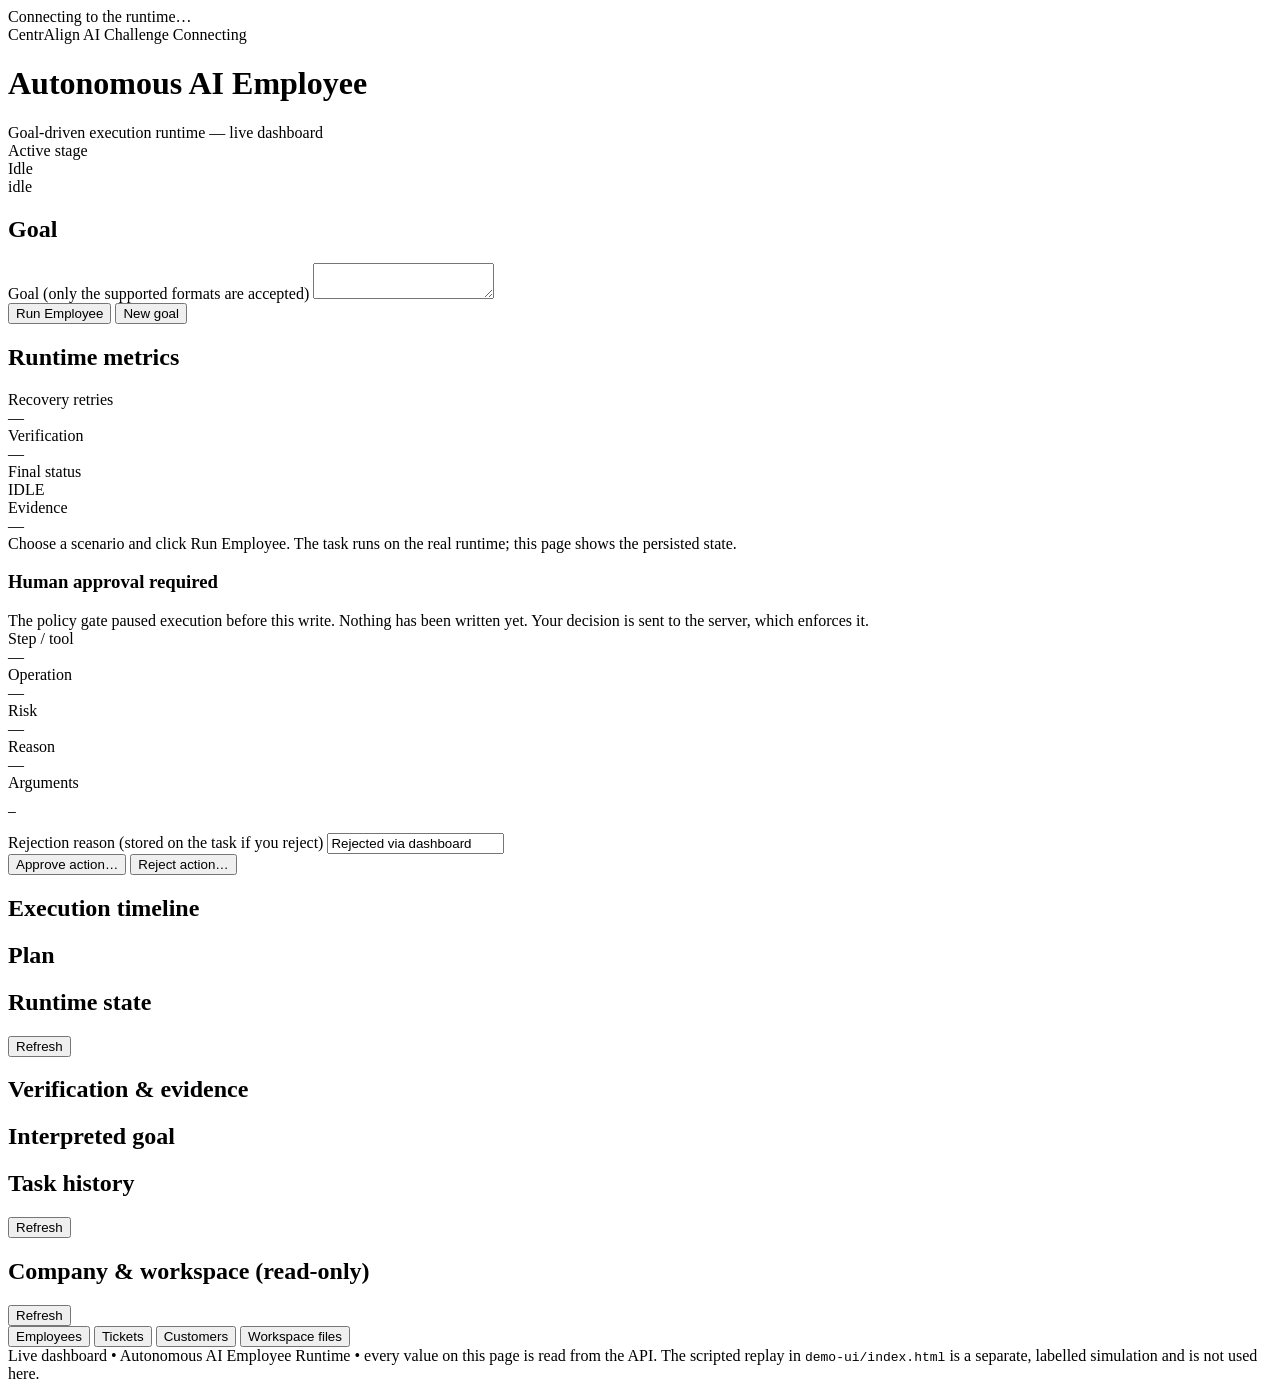
==== app/web/index.html @ 83863a16 "feat(web): replace scripted demo with live dashboard" ====
<!DOCTYPE html>
<html lang="en">
<head>
  <meta charset="UTF-8" />
  <meta name="viewport" content="width=device-width, initial-scale=1.0" />
  <title>Autonomous AI Employee — Live Dashboard</title>
  <link rel="stylesheet" href="/static/app.css" />
</head>
<body>
  <div class="wrap">
    <div class="disclaimer" id="modeNotice" role="note">Connecting to the runtime…</div>
    <div class="banner error" id="connectionBanner" role="alert" hidden></div>

    <header class="topbar">
      <div class="brand">
        <div class="badges">
          <span class="badge accent">CentrAlign AI Challenge</span>
          <span class="badge live" id="modeBadge">Connecting</span>
          <span class="badge" id="versionBadge" hidden></span>
        </div>
        <h1>Autonomous AI Employee</h1>
        <div class="subtitle">Goal-driven execution runtime — live dashboard</div>
      </div>
      <div class="active-banner">
        <div>
          <div class="label">Active stage</div>
          <div class="value" id="activeStageLabel">Idle</div>
        </div>
        <div class="status-pill idle" id="statusPill" role="status" aria-live="polite">idle</div>
      </div>
    </header>

    <section class="card session-card" id="sessionCard" aria-labelledby="sessionTitle" hidden>
      <div class="card-hd"><h2 id="sessionTitle">Start a demo session</h2></div>
      <div class="card-bd">
        <p class="session-text" id="sessionText"></p>
        <form id="sessionForm" class="session-form" novalidate>
          <div id="accessCodeRow" hidden>
            <label for="accessCode">Access code</label>
            <input type="password" id="accessCode" maxlength="128" autocomplete="off" />
          </div>
          <div class="btn-row">
            <button class="primary" type="submit" id="sessionBtn">Start demo session</button>
          </div>
          <div class="form-msg" id="sessionMsg" role="status" aria-live="polite"></div>
        </form>
      </div>
    </section>

    <main id="dashboard">
      <div class="controls">
        <section class="card" aria-labelledby="goalTitle">
          <div class="card-hd"><h2 id="goalTitle">Goal</h2></div>
          <div class="card-bd">
            <form id="goalForm" novalidate>
              <div class="scenario-row" id="scenarioButtons" role="group" aria-label="Supported scenarios"></div>
              <label for="goalInput">Goal (only the supported formats are accepted)</label>
              <textarea id="goalInput" maxlength="300" spellcheck="false" aria-describedby="goalHint"></textarea>
              <div class="hint" id="goalHint"></div>
              <div class="inject-row" id="injectRow" hidden>
                <label class="check" for="injectToggle">
                  <input type="checkbox" id="injectToggle" />
                  <span>Inject one <strong>simulated</strong> 503 into <code>company_api.create_ticket</code> (demo control, not a real outage)</span>
                </label>
              </div>
              <div class="btn-row">
                <button class="primary" type="submit" id="runBtn">Run Employee</button>
                <button type="button" id="newTaskBtn">New goal</button>
              </div>
              <div class="form-msg" id="formMsg" role="status" aria-live="polite"></div>
            </form>
          </div>
        </section>

        <section class="card" aria-labelledby="metricsTitle">
          <div class="card-hd"><h2 id="metricsTitle">Runtime metrics</h2></div>
          <div class="card-bd">
            <div class="metrics">
              <div class="metric"><div class="k">Recovery retries</div><div class="v" id="mRecovery">—</div></div>
              <div class="metric"><div class="k">Verification</div><div class="v" id="mVerify">—</div></div>
              <div class="metric"><div class="k">Final status</div><div class="v" id="mStatus">IDLE</div></div>
              <div class="metric"><div class="k">Evidence</div><div class="v" id="mEvidence">—</div></div>
            </div>
            <div class="explain" id="explainBox">Choose a scenario and click Run Employee. The task runs on the real runtime; this page shows the persisted state.</div>
          </div>
        </section>
      </div>

      <div class="pipeline" id="pipeline" aria-label="Execution stages derived from persisted events"></div>

      <section class="approval-card" id="approvalCard" aria-labelledby="approvalTitle">
        <h3 id="approvalTitle">Human approval required</h3>
        <div class="sub">The policy gate paused execution before this write. Nothing has been written yet. Your decision is sent to the server, which enforces it.</div>
        <div class="approval-grid">
          <div class="box"><div class="k">Step / tool</div><div class="v" id="apStep">—</div></div>
          <div class="box"><div class="k">Operation</div><div class="v" id="apOperation">—</div></div>
          <div class="box"><div class="k">Risk</div><div class="v" id="apRisk">—</div></div>
          <div class="box"><div class="k">Reason</div><div class="v" id="apReason">—</div></div>
        </div>
        <div class="box args-box"><div class="k">Arguments</div><pre class="v" id="apArgs">—</pre></div>
        <label for="rejectReason">Rejection reason (stored on the task if you reject)</label>
        <input type="text" id="rejectReason" maxlength="300" value="Rejected via dashboard" />
        <div class="btn-row">
          <button class="success" type="button" id="approveBtn">Approve action…</button>
          <button class="danger" type="button" id="rejectBtn">Reject action…</button>
        </div>
        <div class="form-msg" id="approvalMsg" role="status" aria-live="polite"></div>
      </section>

      <div class="grid">
        <section class="card" aria-labelledby="timelineTitle">
          <div class="card-hd"><h2 id="timelineTitle">Execution timeline</h2><span class="count" id="eventCount"></span></div>
          <div class="card-bd">
            <div class="timeline" id="timeline" aria-live="polite"></div>
          </div>
        </section>

        <section class="card" aria-labelledby="planTitle">
          <div class="card-hd"><h2 id="planTitle">Plan</h2></div>
          <div class="card-bd">
            <ul class="plan-list" id="planList"></ul>
          </div>
        </section>

        <section class="card" aria-labelledby="stateTitle">
          <div class="card-hd"><h2 id="stateTitle">Runtime state</h2></div>
          <div class="card-bd">
            <div class="kv" id="runtimeState"></div>
            <div class="btn-row">
              <button type="button" id="refreshTaskBtn">Refresh</button>
              <button type="button" id="resumeBtn" hidden>Resume task…</button>
            </div>
            <div class="form-msg" id="taskMsg" role="status" aria-live="polite"></div>
          </div>
        </section>
      </div>

      <div class="grid-bottom">
        <section class="card" aria-labelledby="verifyTitle">
          <div class="card-hd"><h2 id="verifyTitle">Verification &amp; evidence</h2></div>
          <div class="card-bd">
            <div id="verificationPanel"></div>
          </div>
        </section>
        <section class="card" aria-labelledby="goalInterpTitle">
          <div class="card-hd"><h2 id="goalInterpTitle">Interpreted goal</h2></div>
          <div class="card-bd">
            <div class="kv" id="interpretedGoal"></div>
          </div>
        </section>
      </div>

      <div class="grid-bottom">
        <section class="card" aria-labelledby="historyTitle">
          <div class="card-hd">
            <h2 id="historyTitle">Task history</h2>
            <button type="button" class="small" id="refreshListBtn">Refresh</button>
          </div>
          <div class="card-bd">
            <ul class="task-list" id="taskList"></ul>
          </div>
        </section>
        <section class="card" aria-labelledby="worldTitle">
          <div class="card-hd">
            <h2 id="worldTitle">Company &amp; workspace (read-only)</h2>
            <button type="button" class="small" id="refreshWorldBtn">Refresh</button>
          </div>
          <div class="card-bd">
            <div class="tabs" role="tablist" aria-label="Mock company data">
              <button type="button" role="tab" id="tab-employees" aria-controls="worldPanel" aria-selected="true" data-tab="employees">Employees</button>
              <button type="button" role="tab" id="tab-tickets" aria-controls="worldPanel" aria-selected="false" data-tab="tickets">Tickets</button>
              <button type="button" role="tab" id="tab-customers" aria-controls="worldPanel" aria-selected="false" data-tab="customers">Customers</button>
              <button type="button" role="tab" id="tab-files" aria-controls="worldPanel" aria-selected="false" data-tab="files">Workspace files</button>
            </div>
            <div id="worldPanel" role="tabpanel" aria-live="polite"></div>
          </div>
        </section>
      </div>
    </main>

    <footer>
      Live dashboard • Autonomous AI Employee Runtime • every value on this page is read from the API.
      The scripted replay in <code>demo-ui/index.html</code> is a separate, labelled simulation and is not used here.
    </footer>
  </div>

  <dialog id="confirmDialog" aria-labelledby="confirmTitle" aria-describedby="confirmBody">
    <form method="dialog">
      <h3 id="confirmTitle">Confirm</h3>
      <p id="confirmBody"></p>
      <pre id="confirmDetail" hidden></pre>
      <div class="btn-row">
        <button type="submit" value="cancel" id="confirmCancel">Cancel</button>
        <button type="submit" value="confirm" class="primary" id="confirmOk">Confirm</button>
      </div>
    </form>
  </dialog>

  <script src="/static/app.js"></script>
</body>
</html>
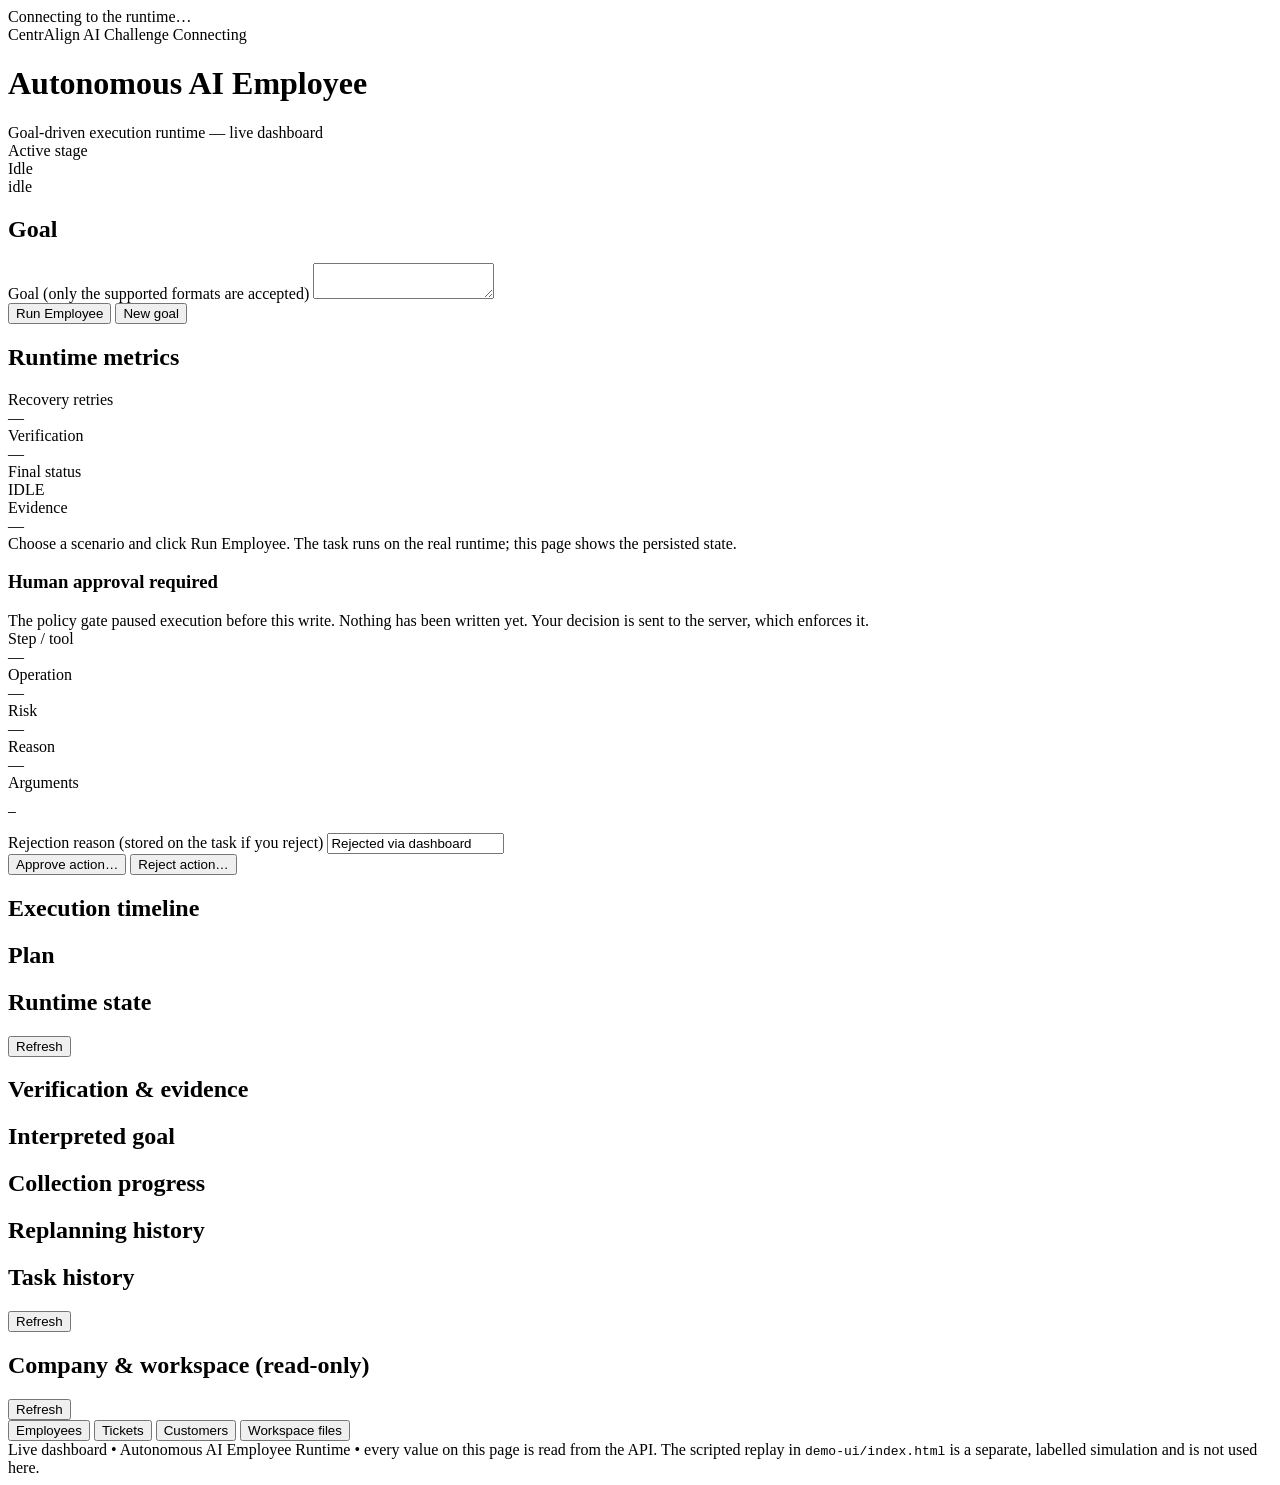
==== commit 0302a062: "feat(dashboard): render live execution and recovery state" ====
--- a/app/web/index.html
+++ b/app/web/index.html
@@ -151,6 +151,21 @@
       </div>
 
       <div class="grid-bottom">
+        <section class="card" aria-labelledby="collectionTitle">
+          <div class="card-hd"><h2 id="collectionTitle">Collection progress</h2></div>
+          <div class="card-bd">
+            <div id="collectionPanel"></div>
+          </div>
+        </section>
+        <section class="card" aria-labelledby="replanTitle">
+          <div class="card-hd"><h2 id="replanTitle">Replanning history</h2></div>
+          <div class="card-bd">
+            <div id="replanPanel"></div>
+          </div>
+        </section>
+      </div>
+
+      <div class="grid-bottom">
         <section class="card" aria-labelledby="historyTitle">
           <div class="card-hd">
             <h2 id="historyTitle">Task history</h2>
